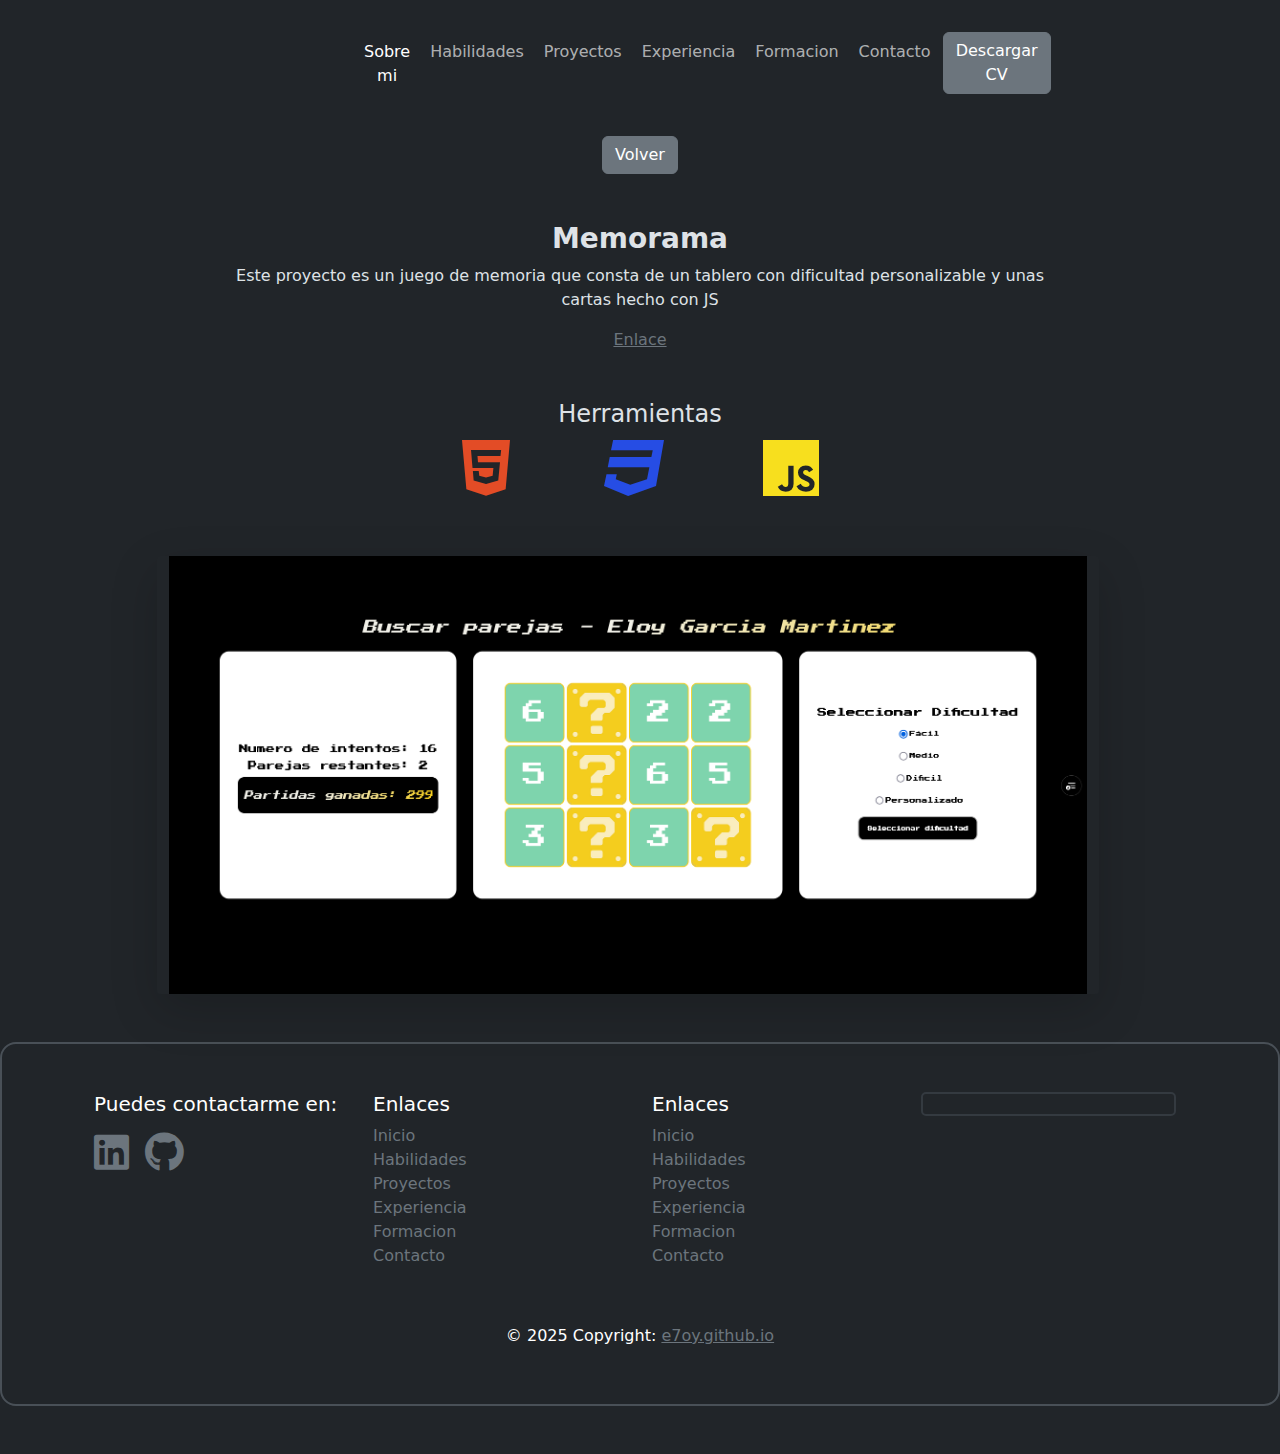
==== html/memorama.html @ 78c9a052 "Change CV download button to a link for improved accessibility" ====
<!DOCTYPE html>
<html lang="es" data-bs-theme="dark">

<head>
    <meta charset="UTF-8">
    <meta name="viewport" content="width=device-width, initial-scale=1.0">
    <title>Memorama</title>
    <link href="https://cdn.jsdelivr.net/npm/bootstrap@5.3.3/dist/css/bootstrap.min.css" rel="stylesheet"
        integrity="sha384-QWTKZyjpPEjISv5WaRU9OFeRpok6YctnYmDr5pNlyT2bRjXh0JMhjY6hW+ALEwIH" crossorigin="anonymous">
    <link rel="stylesheet" href="https://cdnjs.cloudflare.com/ajax/libs/font-awesome/5.15.4/css/all.min.css">
    <link rel="stylesheet" href="../styles/styles.css">
</head>

<body class="m-0 mx-auto">

    
    <nav class="navbar navbar-expand-lg w-50 p-4 text-center mx-auto mt-2">
        <div class="container-fluid">
            <button class="navbar-toggler mb-4 mx-auto" type="button" data-bs-toggle="collapse" data-bs-target="#navbarNavDropdown" aria-controls="navbarNavDropdown" aria-expanded="false" aria-label="Toggle navigation">
                <span class="navbar-toggler-icon"></span>
            </button>
            <div class="collapse navbar-collapse justify-content-center" id="navbarNavDropdown">
                <ul class="navbar-nav d-flex gap-1">
                    <li class="nav-item">
                        <a class="nav-link active" href="index.html#inicio">Sobre mi</a>
                    </li>
                    <li class="nav-item">
                        <a class="nav-link" href="index.html#habilidades">Habilidades</a>
                    </li>
                    <li class="nav-item">
                        <a class="nav-link" href="index.html#proyectos">Proyectos</a>
                    </li>
                    <li class="nav-item">
                        <a class="nav-link" href="index.html#experiencia">Experiencia</a>
                    </li>
                    <li class="nav-item">
                        <a class="nav-link" href="index.html#formacion">Formacion</a>
                    </li>
                    <li class="nav-item">
                        <a class="nav-link" href="index.html#contacto">Contacto</a>
                    </li>
                    <li class="nav-item">
                        <a href="../img/cv.pdf" class="btn btn-secondary" download="Eloy_Garcia_Martinez_CV.pdf">Descargar CV</a>
                    </li>
                </ul>
            </div>
        </div>
    </nav>


    <div id="inicio" class="container">
        <div class="container mt-3 text-center">
            <button class="btn btn-secondary" onclick="history.back()">Volver</button>
        </div>
        <div class="row text-center d-flex justify-content-center align-items-center mt-5">
            <h3 class="card-title text-center fw-semibold">Memorama</h3>
            <p class="card-text text-center w-75 mt-2">Este proyecto es un juego de memoria que consta de un tablero con
                dificultad personalizable y unas cartas hecho con JS</p>
            <div class="w-100 mb-5 d-flex justify-content-center">
                <a class="card-link text-center text-secondary" href="https://memoramajs.vercel.app/">Enlace</a>
            </div>
        </div>
        <div class="row justify-content-center">
            <h4 class="card-title text-center">Herramientas</h4>
            <div class="col-12 col-md-6 text-center d-flex justify-content-evenly mt-2">
                <i class="fab fa-html5 icon-html fa-4x mb-2" data-bs-toggle="tooltip" title="HTML5"></i>
                <i class="fab fa-css3 icon-css fa-4x mb-2" data-bs-toggle="tooltip" title="CSS3"></i>
                <i class="fab fa-js icon-js fa-4x mb-2" data-bs-toggle="tooltip" title="JavaScript"></i>
            </div>
        </div>
    </div>
    
    <div id="foto" class="row d-flex my-5 m-0 mx-auto w-100">
        <div class="row text-center">
            <img src="../img/memoramadesktop.png" class="rounded-1 shadow-lg border-dark w-75 mx-auto d-block"
                alt="Portfolio Capture">
        </div>
    </div>
    
    <footer class="border-2 border text-black text-start rounded-4 p-4 w-100 mx-auto m-0 my-5">
        <div class="container p-4">
            <div class="row d-flex">
                <div class="col-12 col-md-6 col-lg-3 mb-4 mb-lg-0">
                    <h5 class="text-white">Puedes contactarme en: </h5>
                    <div class="d-flex flex-row gap-3 mt-3">
                        <i class="fab fa-linkedin mb-3 display-6 text-secondary"></i>
                        <i class="fab fa-github mb-3 display-6 text-secondary"></i>
                    </div>
                </div>
                <div class="col-12 col-md-6 col-lg-3 mb-4 mb-lg-0">
                    <h5 class="text-white">Enlaces</h5>
                    <ul class="list-unstyled mb-0 text-secondary">
                        <li>
                            <a href="#inicio" class="text-decoration-none text-secondary">Inicio</a>
                        </li>
                        <li>
                            <a href="#habilidades" class="text-decoration-none text-secondary">Habilidades</a>
                        </li>
                        <li>
                            <a href="#proyectos" class="text-decoration-none text-secondary">Proyectos</a>
                        </li>
                        <li>
                            <a href="#experiencia" class="text-decoration-none text-secondary">Experiencia</a>
                        </li>
                        <li>
                            <a href="#formacion" class="text-decoration-none text-secondary">Formacion</a>
                        </li>
                        <li>
                            <a href="#contacto" class="text-decoration-none text-secondary">Contacto</a>
                        </li>
                    </ul>
                </div>
                <div class="col-12 col-md-6 col-lg-3 mb-4 mb-lg-0">
                    <h5 class="text-white">Enlaces</h5>
                    <ul class="list-unstyled mb-0 text-secondary">
                        <li>
                            <a href="#inicio" class="text-decoration-none text-secondary">Inicio</a>
                        </li>
                        <li>
                            <a href="#habilidades" class="text-decoration-none text-secondary">Habilidades</a>
                        </li>
                        <li>
                            <a href="#proyectos" class="text-decoration-none text-secondary">Proyectos</a>
                        </li>
                        <li>
                            <a href="#experiencia" class="text-decoration-none text-secondary">Experiencia</a>
                        </li>
                        <li>
                            <a href="#formacion" class="text-decoration-none text-secondary">Formacion</a>
                        </li>
                        <li>
                            <a href="#contacto" class="text-decoration-none text-secondary">Contacto</a>
                        </li>
                    </ul>
                </div>
                <div class="col-12 col-md-6 col-lg-3 mb-4 mb-lg-0">
                    <a href="https://github.com/E7OY" target="_blank">
                        <div id="github-activity"></div>
                    </a>
                </div>
            </div>
        </div>
    
        <div class="text-center p-3 m-3 text-white">
            © 2025 Copyright:
            <a class="text-secondary" href="https://e7oy.github.io/">e7oy.github.io</a>
        </div>
    </footer>


    <script src="https://cdn.jsdelivr.net/npm/bootstrap@5.3.3/dist/js/bootstrap.bundle.min.js"
        integrity="sha384-YvpcrYf0tY3lHB60NNkmXc5s9fDVZLESaAA55NDzOxhy9GkcIdslK1eN7N6jIeHz"
        crossorigin="anonymous"></script>
        <script type="text/javascript" src="../scripts/podcast.js"></script>    

</body>

</html>
---- styles/styles.css ----
.icon-html {
    color: #e34c26;
}

.icon-css {
    color: #264de4;
}

.icon-js {
    color: #f7df1e;
}

.icon-react {
    color: #61dafb;
}

.icon-java {
    color: #007396;
}

.icon-spring {
    color: #6db33f;
}

.icon-php {
    color: #777bb4;
}

.icon-git {
    color: #f34f29;
}

.icon-figma {
    color: #f24e1e;
}

.icon-tailwind {
    color: #06b6d4;
}

.icon-sass {
    color: #cc6699;
}

body,
html {
    margin: 0;
    padding: 0;
    overflow-x: hidden;
    box-sizing: border-box;
}

body {
    margin: 0 auto;
}

#proyectos .card:hover, #formacion .card:hover {
    box-shadow: 0px 0px 20px rgb(184, 184, 184);
}





.user-info {
    display: flex;
    flex-direction: column;
    align-items: center;
}

.username {
    font-size: 10px;
    font-weight: bold;
    color: white;
}
#github-activity {
    display: flex;
    flex-direction: column;
    justify-content: start;
    position: relative;
    border-radius: 5px;
    padding: 10px;
    margin: 0;
    background: #212529;
    right: 10px;
    color: white;
    border: 2px solid #343A40;
    cursor: pointer; 
}
#github-activity:hover{
    background: #343A40;
}
.calendar {
    display: flex;
    flex-wrap: wrap;
    justify-content: center;
}
.day {
    width: 30px;
    height: 30px;
    margin: 1px;
    border-radius: 5px;
    background-color: #161B22;
}

.day.level-1 {
    background-color: #0c3b24;
}
.day.level-2 {
    background-color: #0f472c;
}
.day.level-3 {
    background-color: #006D32;
}
.day.level-4 {
    background-color: #39D353;
}

#formacion .card:hover {
    cursor: pointer;
}
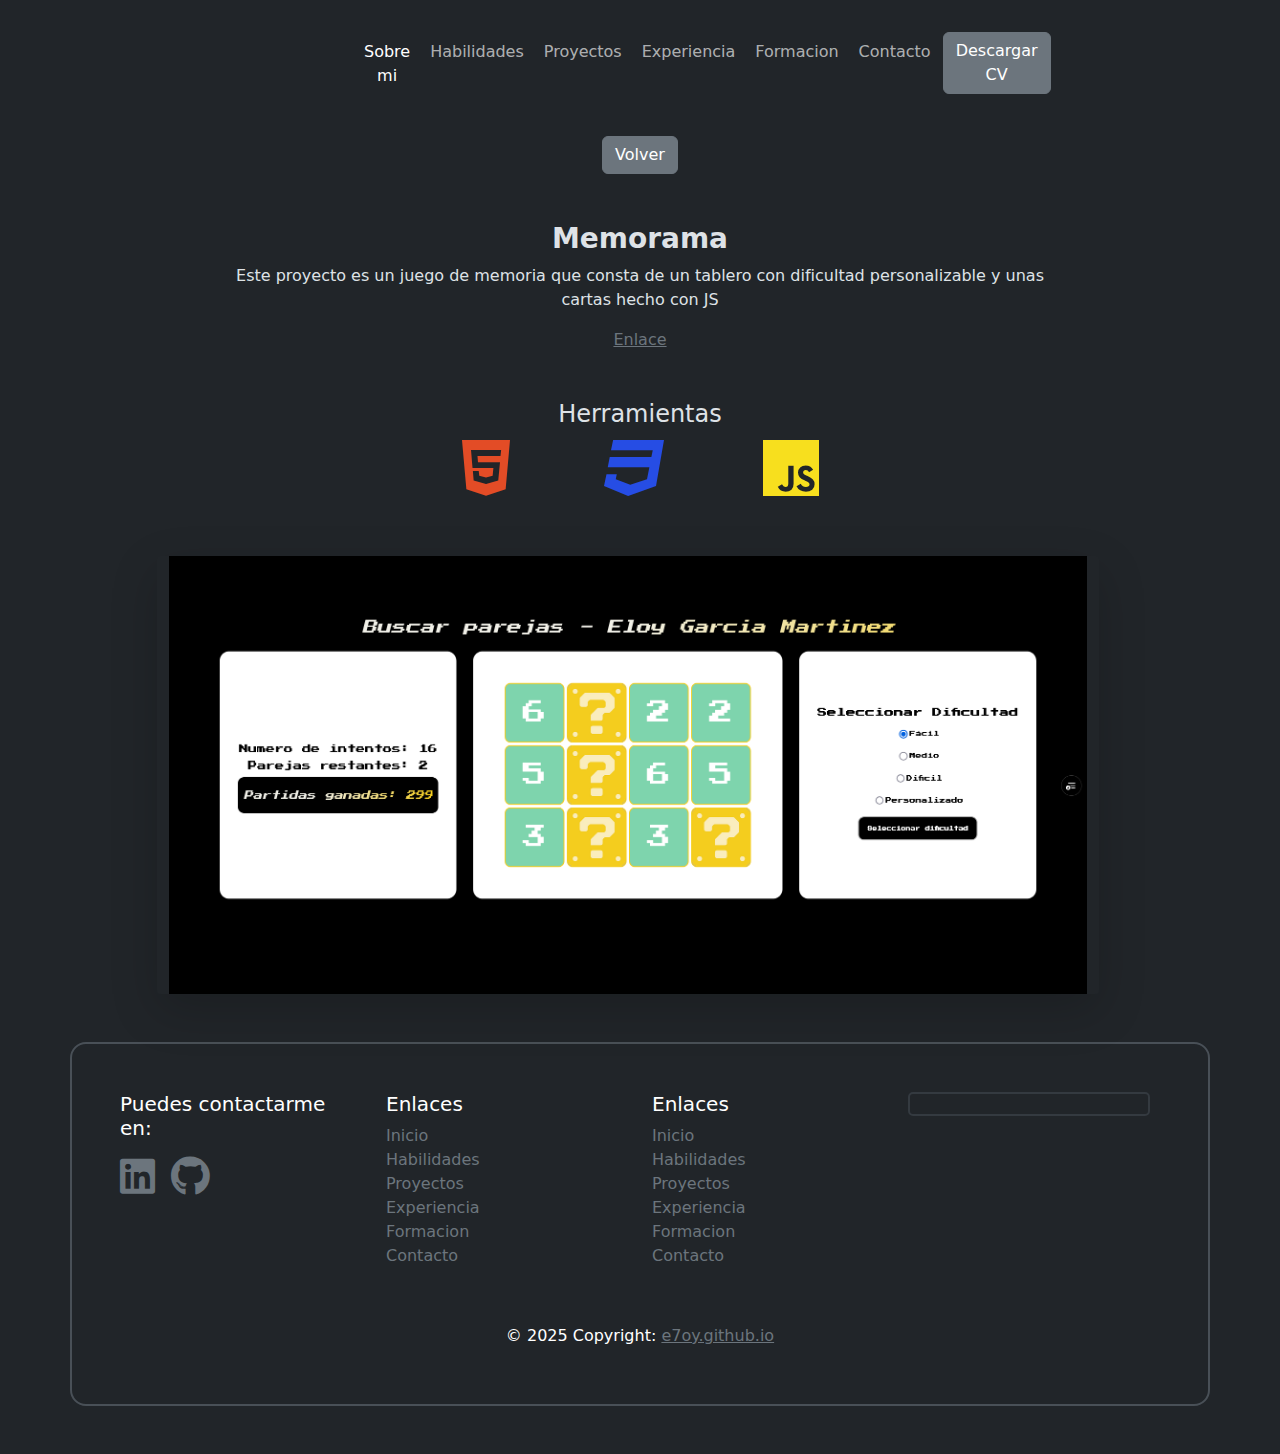
==== commit 9bbb0dbb: "update "formacion" section" ====
--- a/html/memorama.html
+++ b/html/memorama.html
@@ -73,11 +73,11 @@
     <div id="foto" class="row d-flex my-5 m-0 mx-auto w-100">
         <div class="row text-center">
             <img src="../img/memoramadesktop.png" class="rounded-1 shadow-lg border-dark w-75 mx-auto d-block"
-                alt="Portfolio Capture">
+                alt="Memorama desktop">
         </div>
     </div>
     
-    <footer class="border-2 border text-black text-start rounded-4 p-4 w-100 mx-auto m-0 my-5">
+    <footer class="border-2 border text-black text-start rounded-4 p-4 w-100 container mx-auto m-0 my-5">
         <div class="container p-4">
             <div class="row d-flex">
                 <div class="col-12 col-md-6 col-lg-3 mb-4 mb-lg-0">
@@ -151,7 +151,7 @@
     <script src="https://cdn.jsdelivr.net/npm/bootstrap@5.3.3/dist/js/bootstrap.bundle.min.js"
         integrity="sha384-YvpcrYf0tY3lHB60NNkmXc5s9fDVZLESaAA55NDzOxhy9GkcIdslK1eN7N6jIeHz"
         crossorigin="anonymous"></script>
-        <script type="text/javascript" src="../scripts/podcast.js"></script>    
+        <script src="../scripts/portfolio.js"></script>    
 
 </body>
 
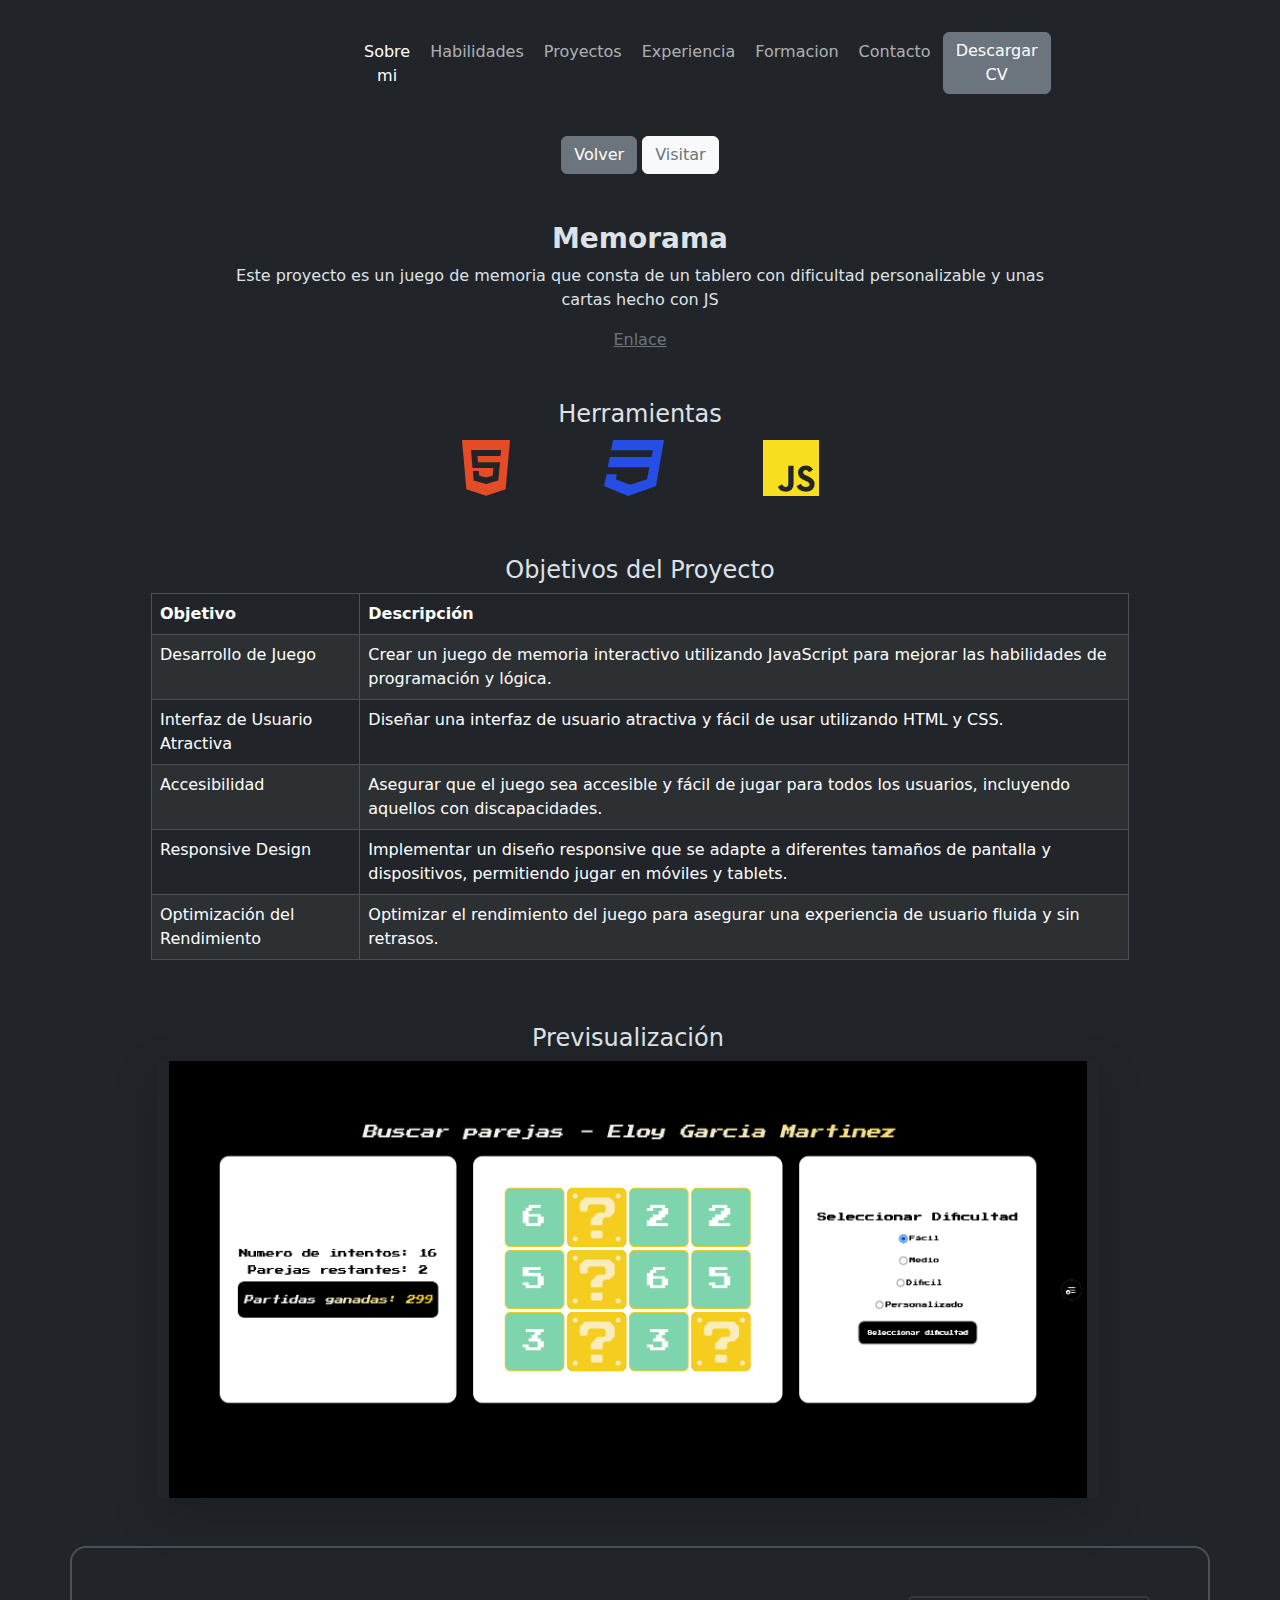
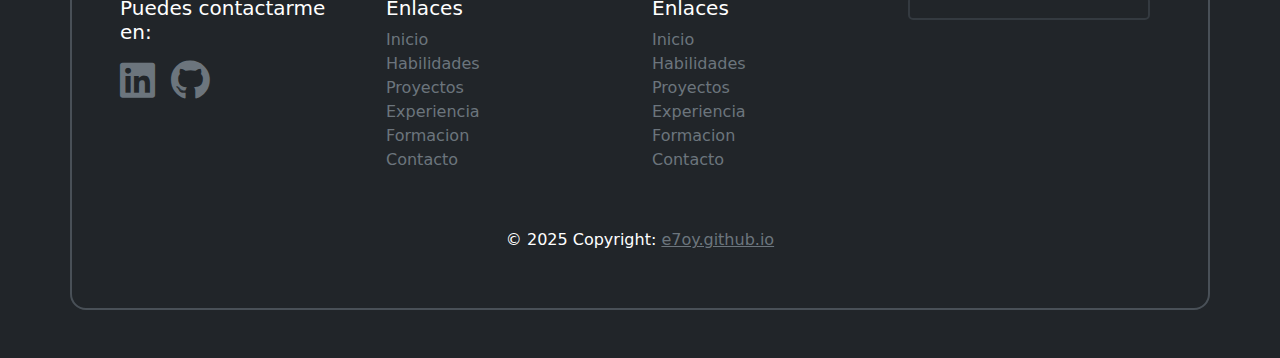
==== commit 440d29de: "add projects table" ====
--- a/html/memorama.html
+++ b/html/memorama.html
@@ -13,10 +13,12 @@
 
 <body class="m-0 mx-auto">
 
-    
+
     <nav class="navbar navbar-expand-lg w-50 p-4 text-center mx-auto mt-2">
         <div class="container-fluid">
-            <button class="navbar-toggler mb-4 mx-auto" type="button" data-bs-toggle="collapse" data-bs-target="#navbarNavDropdown" aria-controls="navbarNavDropdown" aria-expanded="false" aria-label="Toggle navigation">
+            <button class="navbar-toggler mb-4 mx-auto" type="button" data-bs-toggle="collapse"
+                data-bs-target="#navbarNavDropdown" aria-controls="navbarNavDropdown" aria-expanded="false"
+                aria-label="Toggle navigation">
                 <span class="navbar-toggler-icon"></span>
             </button>
             <div class="collapse navbar-collapse justify-content-center" id="navbarNavDropdown">
@@ -40,7 +42,8 @@
                         <a class="nav-link" href="index.html#contacto">Contacto</a>
                     </li>
                     <li class="nav-item">
-                        <a href="../img/cv.pdf" class="btn btn-secondary" download="Eloy_Garcia_Martinez_CV.pdf">Descargar CV</a>
+                        <a href="../img/cv.pdf" class="btn btn-secondary"
+                            download="Eloy_Garcia_Martinez_CV.pdf">Descargar CV</a>
                     </li>
                 </ul>
             </div>
@@ -51,6 +54,9 @@
     <div id="inicio" class="container">
         <div class="container mt-3 text-center">
             <button class="btn btn-secondary" onclick="history.back()">Volver</button>
+            <button class="btn btn-light"><a href="https://memoramajs.vercel.app/"
+                    class="text-decoration-none text-secondary">Visitar</a></button>
+
         </div>
         <div class="row text-center d-flex justify-content-center align-items-center mt-5">
             <h3 class="card-title text-center fw-semibold">Memorama</h3>
@@ -69,14 +75,53 @@
             </div>
         </div>
     </div>
-    
+
+    <div class="row justify-content-center mt-5">
+        <h4 class="card-title text-center">Objetivos del Proyecto</h4>
+        <table class="table table-bordered w-75 mt-2 table-striped table-hover">
+            <thead class="table-dark">
+                <tr>
+                    <th scope="col">Objetivo</th>
+                    <th scope="col">Descripción</th>
+                </tr>
+            </thead>
+            <tbody>
+                <tr>
+                    <td>Desarrollo de Juego</td>
+                    <td>Crear un juego de memoria interactivo utilizando JavaScript para mejorar las habilidades de
+                        programación y lógica.</td>
+                </tr>
+                <tr>
+                    <td>Interfaz de Usuario Atractiva</td>
+                    <td>Diseñar una interfaz de usuario atractiva y fácil de usar utilizando HTML y CSS.</td>
+                </tr>
+                <tr>
+                    <td>Accesibilidad</td>
+                    <td>Asegurar que el juego sea accesible y fácil de jugar para todos los usuarios, incluyendo
+                        aquellos con discapacidades.</td>
+                </tr>
+                <tr>
+                    <td>Responsive Design</td>
+                    <td>Implementar un diseño responsive que se adapte a diferentes tamaños de pantalla y dispositivos,
+                        permitiendo jugar en móviles y tablets.</td>
+                </tr>
+                <tr>
+                    <td>Optimización del Rendimiento</td>
+                    <td>Optimizar el rendimiento del juego para asegurar una experiencia de usuario fluida y sin
+                        retrasos.</td>
+                </tr>
+            </tbody>
+        </table>
+    </div>
+
     <div id="foto" class="row d-flex my-5 m-0 mx-auto w-100">
         <div class="row text-center">
-            <img src="../img/memoramadesktop.png" class="rounded-1 shadow-lg border-dark w-75 mx-auto d-block"
+            <h4 class="card-title text-center">Previsualización</h4>
+            <img src="../img/memoramadesktop.png" class="rounded-1 shadow-lg mt-2 border-dark w-75 mx-auto d-block"
                 alt="Memorama desktop">
         </div>
     </div>
-    
+
     <footer class="border-2 border text-black text-start rounded-4 p-4 w-100 container mx-auto m-0 my-5">
         <div class="container p-4">
             <div class="row d-flex">
@@ -140,7 +185,7 @@
                 </div>
             </div>
         </div>
-    
+
         <div class="text-center p-3 m-3 text-white">
             © 2025 Copyright:
             <a class="text-secondary" href="https://e7oy.github.io/">e7oy.github.io</a>
@@ -151,7 +196,7 @@
     <script src="https://cdn.jsdelivr.net/npm/bootstrap@5.3.3/dist/js/bootstrap.bundle.min.js"
         integrity="sha384-YvpcrYf0tY3lHB60NNkmXc5s9fDVZLESaAA55NDzOxhy9GkcIdslK1eN7N6jIeHz"
         crossorigin="anonymous"></script>
-        <script src="../scripts/portfolio.js"></script>    
+    <script src="../scripts/portfolio.js"></script>
 
 </body>
 
--- a/styles/styles.css
+++ b/styles/styles.css
@@ -55,12 +55,16 @@
 }
 
 #proyectos .card:hover, #formacion .card:hover {
-    box-shadow: 0px 0px 20px rgb(184, 184, 184);
+    box-shadow: 0px 0px 10px rgb(121, 121, 121);
+    transform: scale(1.02);
+}
+#formacion .card:hover {
+    cursor: pointer;
 }
 
 
 
-
+/*ESTILOS API GITHUB*/
 
 .user-info {
     display: flex;
@@ -116,6 +120,3 @@
     background-color: #39D353;
 }
 
-#formacion .card:hover {
-    cursor: pointer;
-}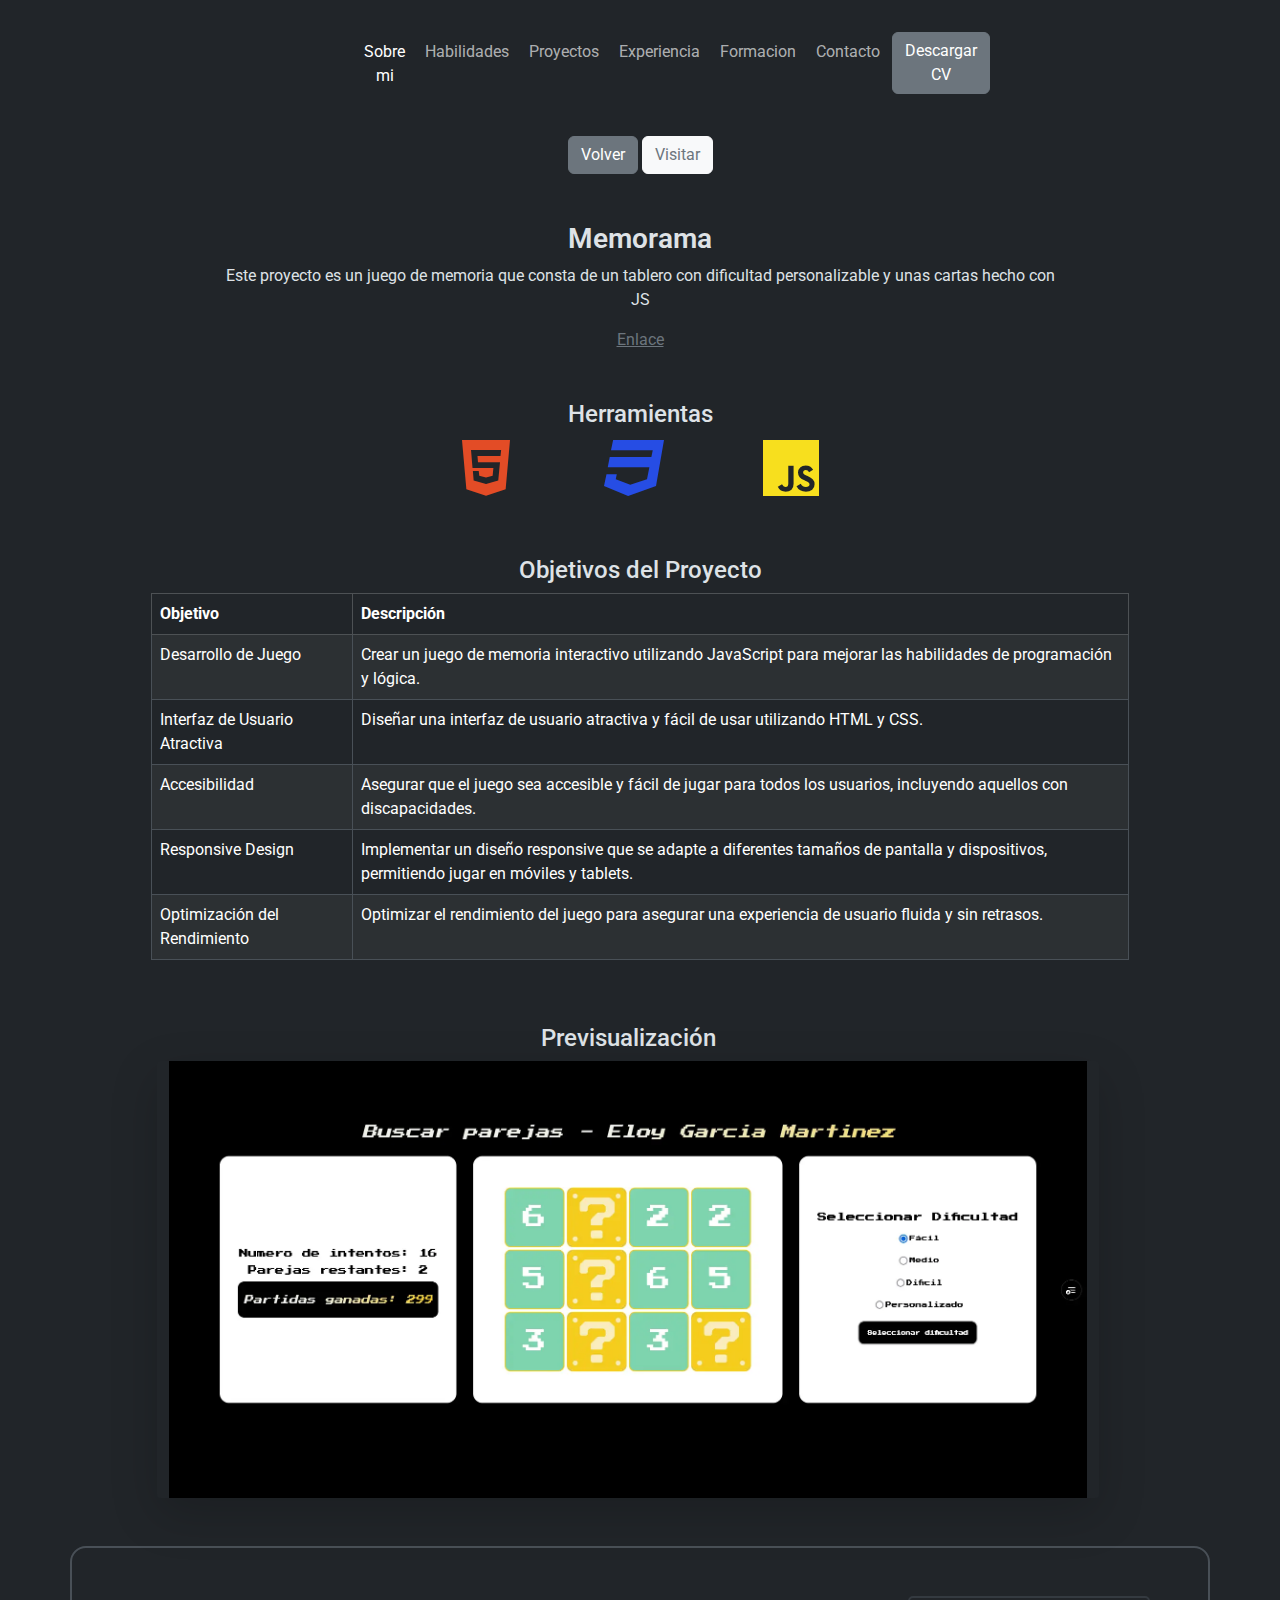
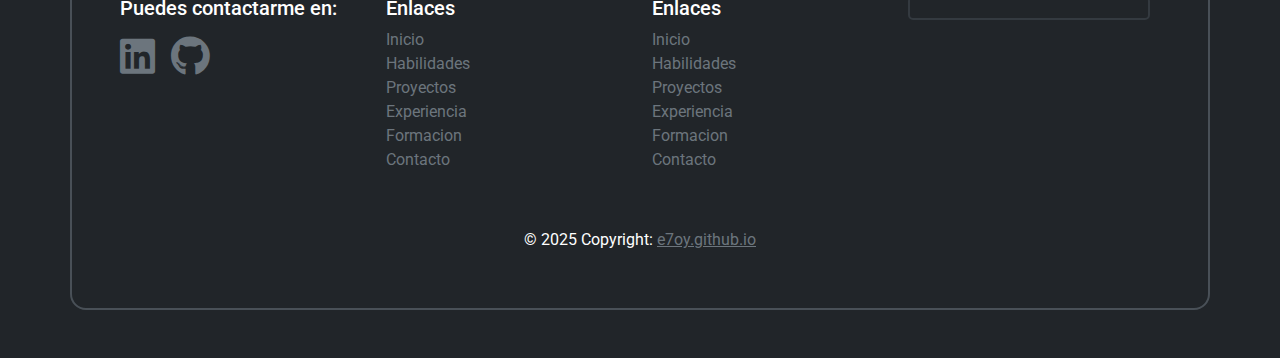
==== commit bb155b6f: "change image formars to webp" ====
--- a/html/memorama.html
+++ b/html/memorama.html
@@ -12,115 +12,121 @@
 </head>
 
 <body class="m-0 mx-auto">
-
-
-    <nav class="navbar navbar-expand-lg w-50 p-4 text-center mx-auto mt-2">
-        <div class="container-fluid">
-            <button class="navbar-toggler mb-4 mx-auto" type="button" data-bs-toggle="collapse"
-                data-bs-target="#navbarNavDropdown" aria-controls="navbarNavDropdown" aria-expanded="false"
-                aria-label="Toggle navigation">
-                <span class="navbar-toggler-icon"></span>
-            </button>
-            <div class="collapse navbar-collapse justify-content-center" id="navbarNavDropdown">
-                <ul class="navbar-nav d-flex gap-1">
-                    <li class="nav-item">
-                        <a class="nav-link active" href="index.html#inicio">Sobre mi</a>
-                    </li>
-                    <li class="nav-item">
-                        <a class="nav-link" href="index.html#habilidades">Habilidades</a>
-                    </li>
-                    <li class="nav-item">
-                        <a class="nav-link" href="index.html#proyectos">Proyectos</a>
-                    </li>
-                    <li class="nav-item">
-                        <a class="nav-link" href="index.html#experiencia">Experiencia</a>
-                    </li>
-                    <li class="nav-item">
-                        <a class="nav-link" href="index.html#formacion">Formacion</a>
-                    </li>
-                    <li class="nav-item">
-                        <a class="nav-link" href="index.html#contacto">Contacto</a>
-                    </li>
-                    <li class="nav-item">
-                        <a href="../img/cv.pdf" class="btn btn-secondary"
-                            download="Eloy_Garcia_Martinez_CV.pdf">Descargar CV</a>
-                    </li>
-                </ul>
-            </div>
-        </div>
-    </nav>
-
-
-    <div id="inicio" class="container">
-        <div class="container mt-3 text-center">
-            <button class="btn btn-secondary" onclick="history.back()">Volver</button>
-            <button class="btn btn-light"><a href="https://memoramajs.vercel.app/"
-                    class="text-decoration-none text-secondary">Visitar</a></button>
-
-        </div>
-        <div class="row text-center d-flex justify-content-center align-items-center mt-5">
-            <h3 class="card-title text-center fw-semibold">Memorama</h3>
-            <p class="card-text text-center w-75 mt-2">Este proyecto es un juego de memoria que consta de un tablero con
-                dificultad personalizable y unas cartas hecho con JS</p>
-            <div class="w-100 mb-5 d-flex justify-content-center">
-                <a class="card-link text-center text-secondary" href="https://memoramajs.vercel.app/">Enlace</a>
-            </div>
-        </div>
-        <div class="row justify-content-center">
-            <h4 class="card-title text-center">Herramientas</h4>
-            <div class="col-12 col-md-6 text-center d-flex justify-content-evenly mt-2">
-                <i class="fab fa-html5 icon-html fa-4x mb-2" data-bs-toggle="tooltip" title="HTML5"></i>
-                <i class="fab fa-css3 icon-css fa-4x mb-2" data-bs-toggle="tooltip" title="CSS3"></i>
-                <i class="fab fa-js icon-js fa-4x mb-2" data-bs-toggle="tooltip" title="JavaScript"></i>
-            </div>
-        </div>
-    </div>
-
-    <div class="row justify-content-center mt-5">
-        <h4 class="card-title text-center">Objetivos del Proyecto</h4>
-        <table class="table table-bordered w-75 mt-2 table-striped table-hover">
-            <thead class="table-dark">
-                <tr>
-                    <th scope="col">Objetivo</th>
-                    <th scope="col">Descripción</th>
-                </tr>
-            </thead>
-            <tbody>
-                <tr>
-                    <td>Desarrollo de Juego</td>
-                    <td>Crear un juego de memoria interactivo utilizando JavaScript para mejorar las habilidades de
-                        programación y lógica.</td>
-                </tr>
-                <tr>
-                    <td>Interfaz de Usuario Atractiva</td>
-                    <td>Diseñar una interfaz de usuario atractiva y fácil de usar utilizando HTML y CSS.</td>
-                </tr>
-                <tr>
-                    <td>Accesibilidad</td>
-                    <td>Asegurar que el juego sea accesible y fácil de jugar para todos los usuarios, incluyendo
-                        aquellos con discapacidades.</td>
-                </tr>
-                <tr>
-                    <td>Responsive Design</td>
-                    <td>Implementar un diseño responsive que se adapte a diferentes tamaños de pantalla y dispositivos,
-                        permitiendo jugar en móviles y tablets.</td>
-                </tr>
-                <tr>
-                    <td>Optimización del Rendimiento</td>
-                    <td>Optimizar el rendimiento del juego para asegurar una experiencia de usuario fluida y sin
-                        retrasos.</td>
-                </tr>
-            </tbody>
-        </table>
-    </div>
-
-    <div id="foto" class="row d-flex my-5 m-0 mx-auto w-100">
-        <div class="row text-center">
-            <h4 class="card-title text-center">Previsualización</h4>
-            <img src="../img/memoramadesktop.png" class="rounded-1 shadow-lg mt-2 border-dark w-75 mx-auto d-block"
-                alt="Memorama desktop">
-        </div>
-    </div>
+    <header>
+        <nav class="navbar navbar-expand-lg w-50 p-4 text-center mx-auto mt-2">
+            <div class="container-fluid">
+                <button class="navbar-toggler mb-4 mx-auto" type="button" data-bs-toggle="collapse"
+                    data-bs-target="#navbarNavDropdown" aria-controls="navbarNavDropdown" aria-expanded="false"
+                    aria-label="Toggle navigation">
+                    <span class="navbar-toggler-icon"></span>
+                </button>
+                <div class="collapse navbar-collapse justify-content-center" id="navbarNavDropdown">
+                    <ul class="navbar-nav d-flex gap-1">
+                        <li class="nav-item">
+                            <a class="nav-link active" href="index.html#inicio">Sobre mi</a>
+                        </li>
+                        <li class="nav-item">
+                            <a class="nav-link" href="index.html#habilidades">Habilidades</a>
+                        </li>
+                        <li class="nav-item">
+                            <a class="nav-link" href="index.html#proyectos">Proyectos</a>
+                        </li>
+                        <li class="nav-item">
+                            <a class="nav-link" href="index.html#experiencia">Experiencia</a>
+                        </li>
+                        <li class="nav-item">
+                            <a class="nav-link" href="index.html#formacion">Formacion</a>
+                        </li>
+                        <li class="nav-item">
+                            <a class="nav-link" href="index.html#contacto">Contacto</a>
+                        </li>
+                        <li class="nav-item">
+                            <a href="../img/cv.pdf" class="btn btn-secondary"
+                                download="Eloy_Garcia_Martinez_CV.pdf">Descargar CV</a>
+                        </li>
+                    </ul>
+                </div>
+            </div>
+        </nav>
+    </header>
+
+    <main>
+        <section class="inicio">
+            <div id="inicio" class="container">
+                <div class="container mt-3 text-center">
+                    <button class="btn btn-secondary" onclick="history.back()">Volver</button>
+                    <span class="btn btn-light"><a href="https://memoramajs.vercel.app/"
+                        class="text-decoration-none text-secondary">Visitar</a></span>
+
+                </div>
+                <div class="row text-center d-flex justify-content-center align-items-center mt-5">
+                    <h3 class="card-title text-center fw-semibold">Memorama</h3>
+                    <p class="card-text text-center w-75 mt-2">Este proyecto es un juego de memoria que consta de un
+                        tablero con
+                        dificultad personalizable y unas cartas hecho con JS</p>
+                    <div class="w-100 mb-5 d-flex justify-content-center">
+                        <a class="card-link text-center text-secondary" href="https://memoramajs.vercel.app/">Enlace</a>
+                    </div>
+                </div>
+                <div class="row justify-content-center">
+                    <h4 class="card-title text-center">Herramientas</h4>
+                    <div class="col-12 col-md-6 text-center d-flex justify-content-evenly mt-2">
+                        <i class="fab fa-html5 icon-html fa-4x mb-2" data-bs-toggle="tooltip" title="HTML5"></i>
+                        <i class="fab fa-css3 icon-css fa-4x mb-2" data-bs-toggle="tooltip" title="CSS3"></i>
+                        <i class="fab fa-js icon-js fa-4x mb-2" data-bs-toggle="tooltip" title="JavaScript"></i>
+                    </div>
+                </div>
+            </div>
+
+            <div class="row justify-content-center mt-5">
+                <h4 class="card-title text-center">Objetivos del Proyecto</h4>
+                <table class="table table-bordered w-75 mt-2 table-striped table-hover">
+                    <thead class="table-dark">
+                        <tr>
+                            <th scope="col">Objetivo</th>
+                            <th scope="col">Descripción</th>
+                        </tr>
+                    </thead>
+                    <tbody>
+                        <tr>
+                            <td>Desarrollo de Juego</td>
+                            <td>Crear un juego de memoria interactivo utilizando JavaScript para mejorar las habilidades
+                                de
+                                programación y lógica.</td>
+                        </tr>
+                        <tr>
+                            <td>Interfaz de Usuario Atractiva</td>
+                            <td>Diseñar una interfaz de usuario atractiva y fácil de usar utilizando HTML y CSS.</td>
+                        </tr>
+                        <tr>
+                            <td>Accesibilidad</td>
+                            <td>Asegurar que el juego sea accesible y fácil de jugar para todos los usuarios, incluyendo
+                                aquellos con discapacidades.</td>
+                        </tr>
+                        <tr>
+                            <td>Responsive Design</td>
+                            <td>Implementar un diseño responsive que se adapte a diferentes tamaños de pantalla y
+                                dispositivos,
+                                permitiendo jugar en móviles y tablets.</td>
+                        </tr>
+                        <tr>
+                            <td>Optimización del Rendimiento</td>
+                            <td>Optimizar el rendimiento del juego para asegurar una experiencia de usuario fluida y sin
+                                retrasos.</td>
+                        </tr>
+                    </tbody>
+                </table>
+            </div>
+
+            <div id="foto" class="row d-flex my-5 m-0 mx-auto w-100">
+                <div class="row text-center">
+                    <h4 class="card-title text-center">Previsualización</h4>
+                    <img src="../img/memoramadesktop.webp"
+                        class="rounded-1 shadow-lg mt-2 border-dark w-75 mx-auto d-block" alt="Memorama desktop">
+                </div>
+            </div>
+        </section>
+    </main>
 
     <footer class="border-2 border text-black text-start rounded-4 p-4 w-100 container mx-auto m-0 my-5">
         <div class="container p-4">
--- a/styles/styles.css
+++ b/styles/styles.css
@@ -1,3 +1,9 @@
+@import url('https://fonts.googleapis.com/css2?family=Roboto:ital,wght@0,100..900;1,100..900&display=swap');
+
+* {
+    font-family: Roboto;
+}
+
 .icon-html {
     color: #e34c26;
 }
@@ -118,5 +124,4 @@
 }
 .day.level-4 {
     background-color: #39D353;
-}
-
+}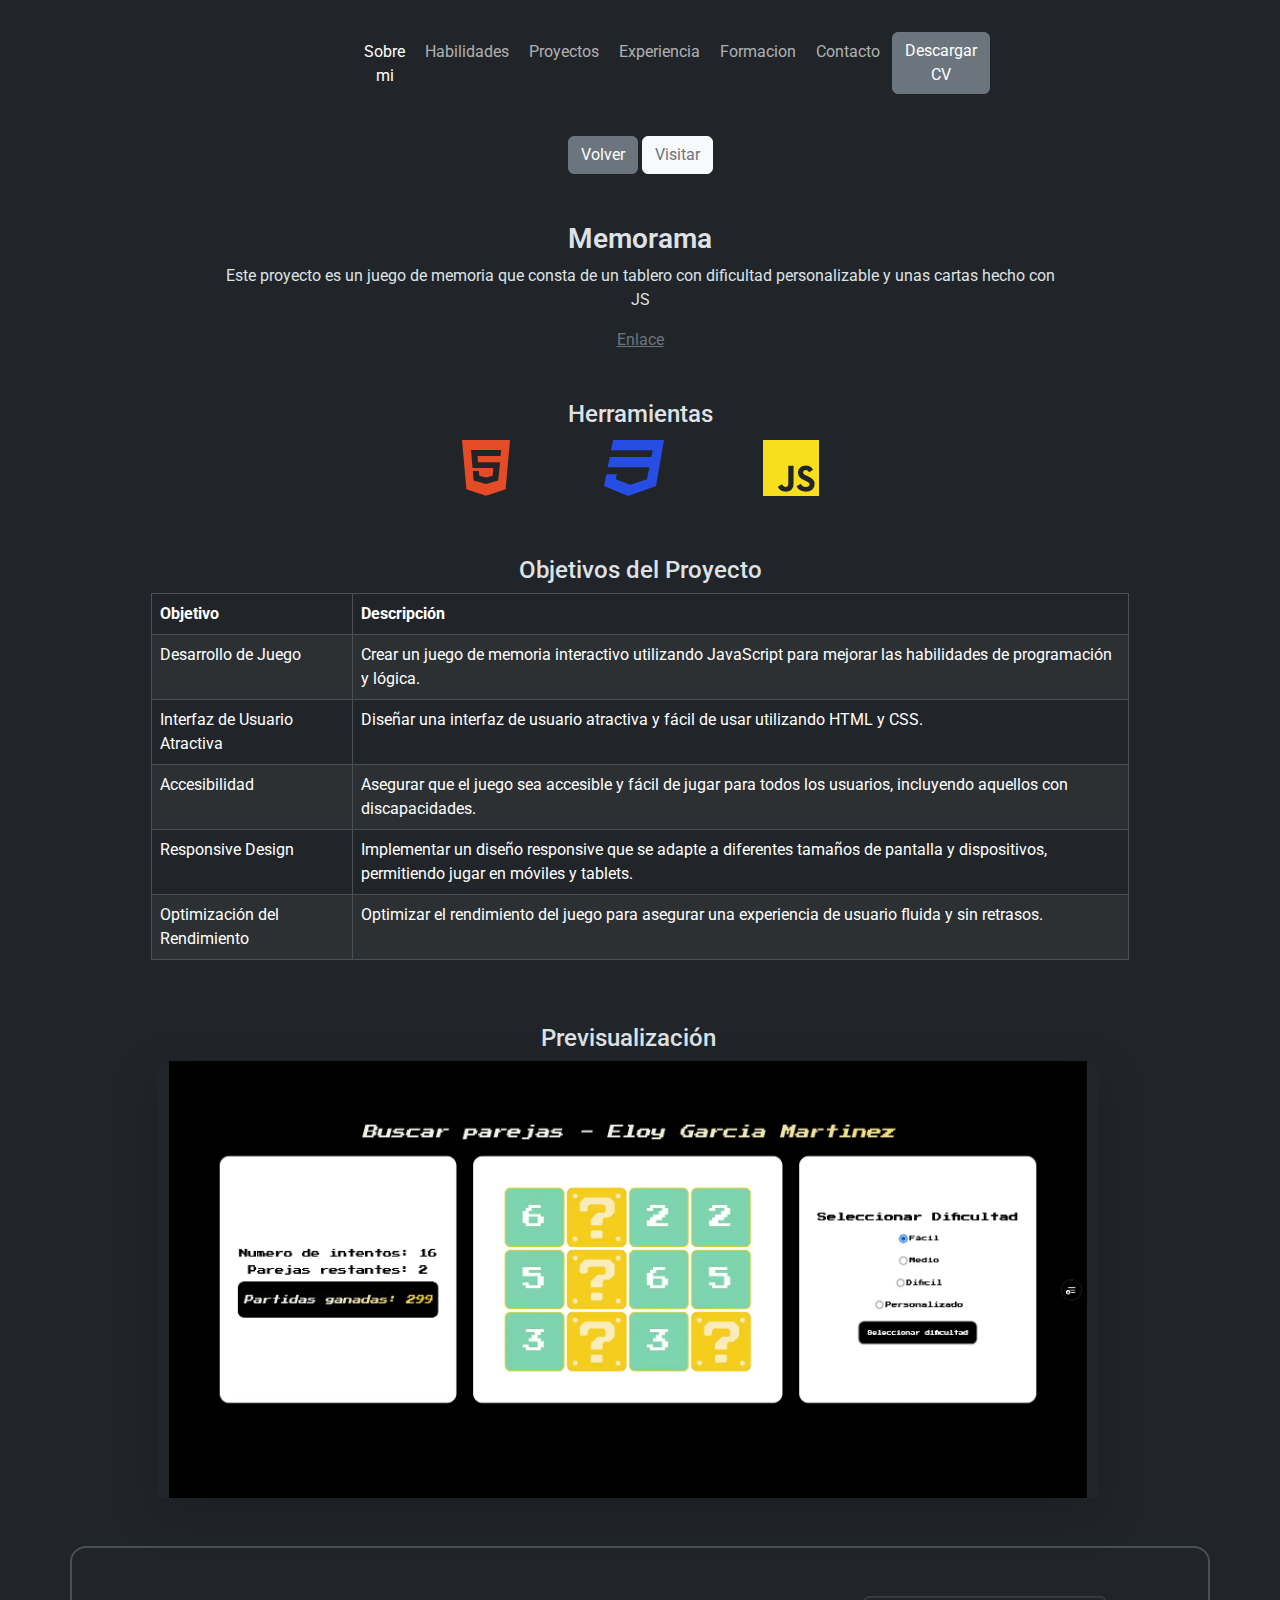
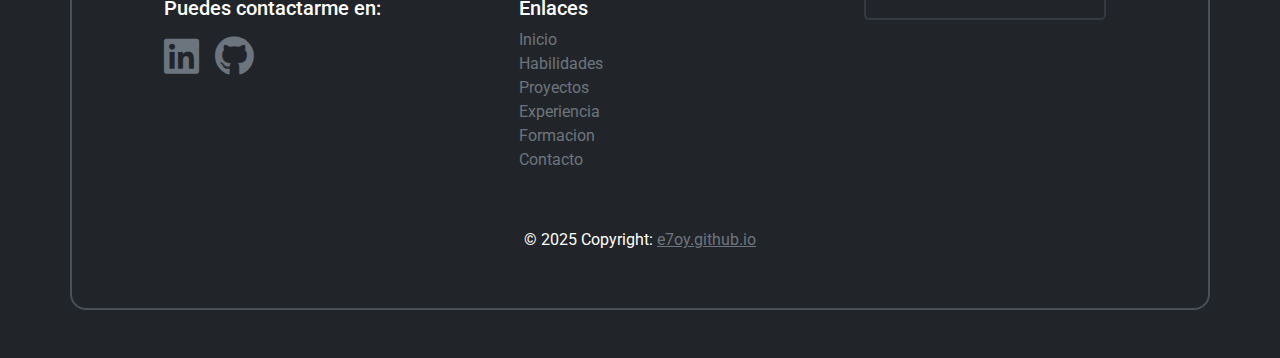
==== commit 4b0377b3: "remove unused links from footer" ====
--- a/html/memorama.html
+++ b/html/memorama.html
@@ -130,36 +130,13 @@
 
     <footer class="border-2 border text-black text-start rounded-4 p-4 w-100 container mx-auto m-0 my-5">
         <div class="container p-4">
-            <div class="row d-flex">
+            <div class="row d-flex justify-content-around">
                 <div class="col-12 col-md-6 col-lg-3 mb-4 mb-lg-0">
                     <h5 class="text-white">Puedes contactarme en: </h5>
                     <div class="d-flex flex-row gap-3 mt-3">
                         <i class="fab fa-linkedin mb-3 display-6 text-secondary"></i>
                         <i class="fab fa-github mb-3 display-6 text-secondary"></i>
                     </div>
-                </div>
-                <div class="col-12 col-md-6 col-lg-3 mb-4 mb-lg-0">
-                    <h5 class="text-white">Enlaces</h5>
-                    <ul class="list-unstyled mb-0 text-secondary">
-                        <li>
-                            <a href="#inicio" class="text-decoration-none text-secondary">Inicio</a>
-                        </li>
-                        <li>
-                            <a href="#habilidades" class="text-decoration-none text-secondary">Habilidades</a>
-                        </li>
-                        <li>
-                            <a href="#proyectos" class="text-decoration-none text-secondary">Proyectos</a>
-                        </li>
-                        <li>
-                            <a href="#experiencia" class="text-decoration-none text-secondary">Experiencia</a>
-                        </li>
-                        <li>
-                            <a href="#formacion" class="text-decoration-none text-secondary">Formacion</a>
-                        </li>
-                        <li>
-                            <a href="#contacto" class="text-decoration-none text-secondary">Contacto</a>
-                        </li>
-                    </ul>
                 </div>
                 <div class="col-12 col-md-6 col-lg-3 mb-4 mb-lg-0">
                     <h5 class="text-white">Enlaces</h5>
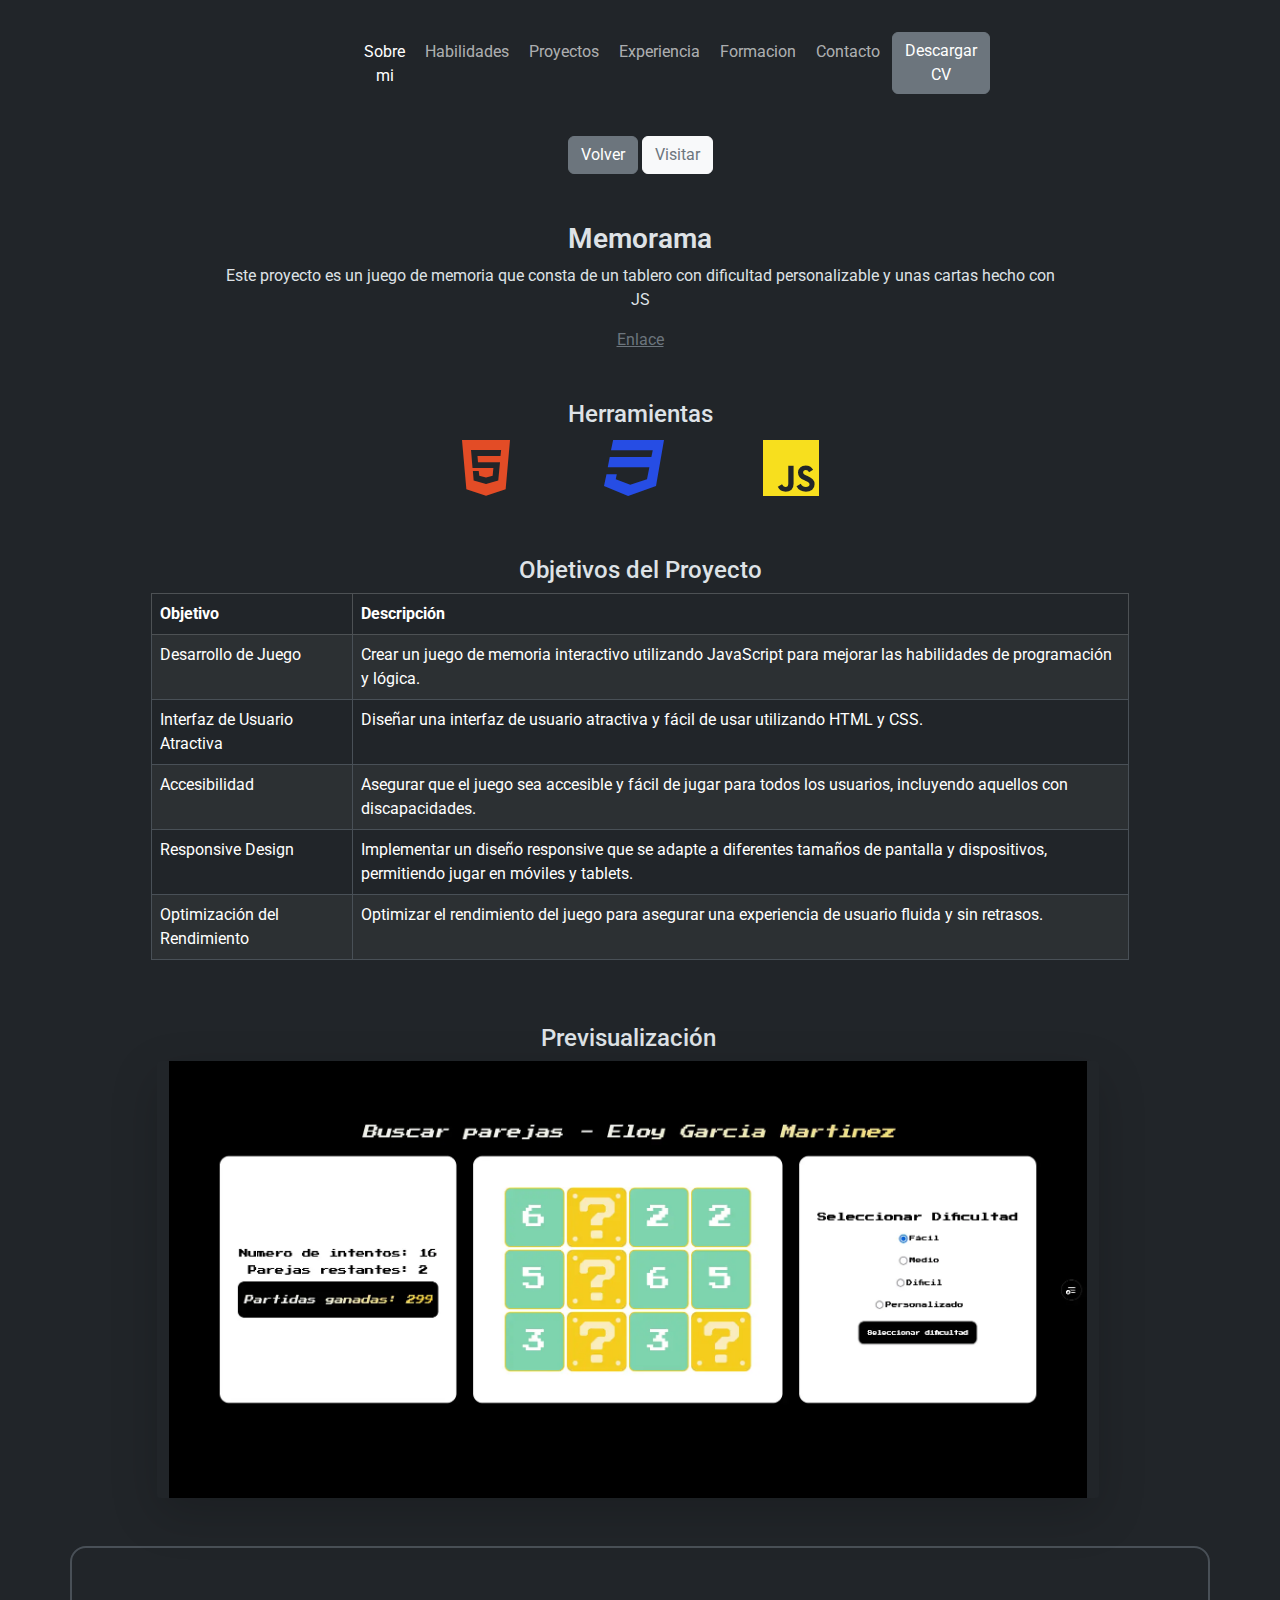
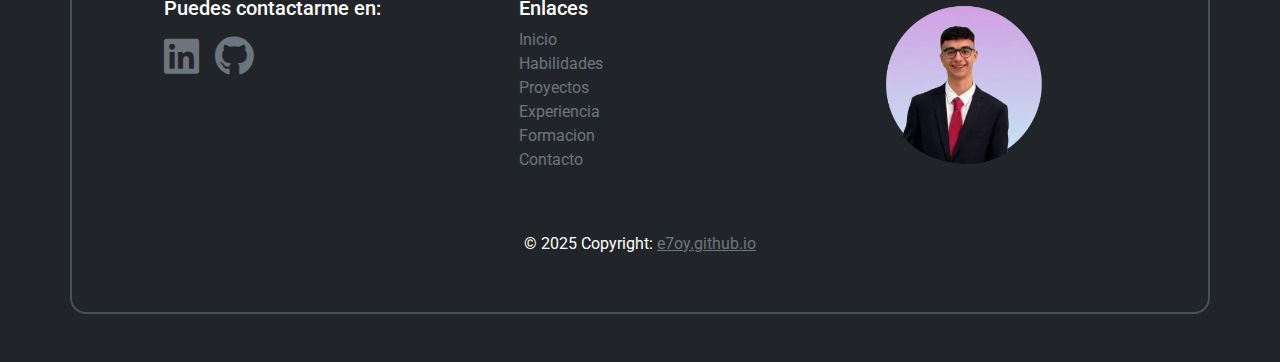
==== commit bdedbf96: "replace GitHub activity div with weather api" ====
--- a/html/memorama.html
+++ b/html/memorama.html
@@ -163,7 +163,7 @@
                 </div>
                 <div class="col-12 col-md-6 col-lg-3 mb-4 mb-lg-0">
                     <a href="https://github.com/E7OY" target="_blank">
-                        <div id="github-activity"></div>
+                        <img src="../img/imgeloy.webp" class="img-fluid" width="180" alt="">
                     </a>
                 </div>
             </div>
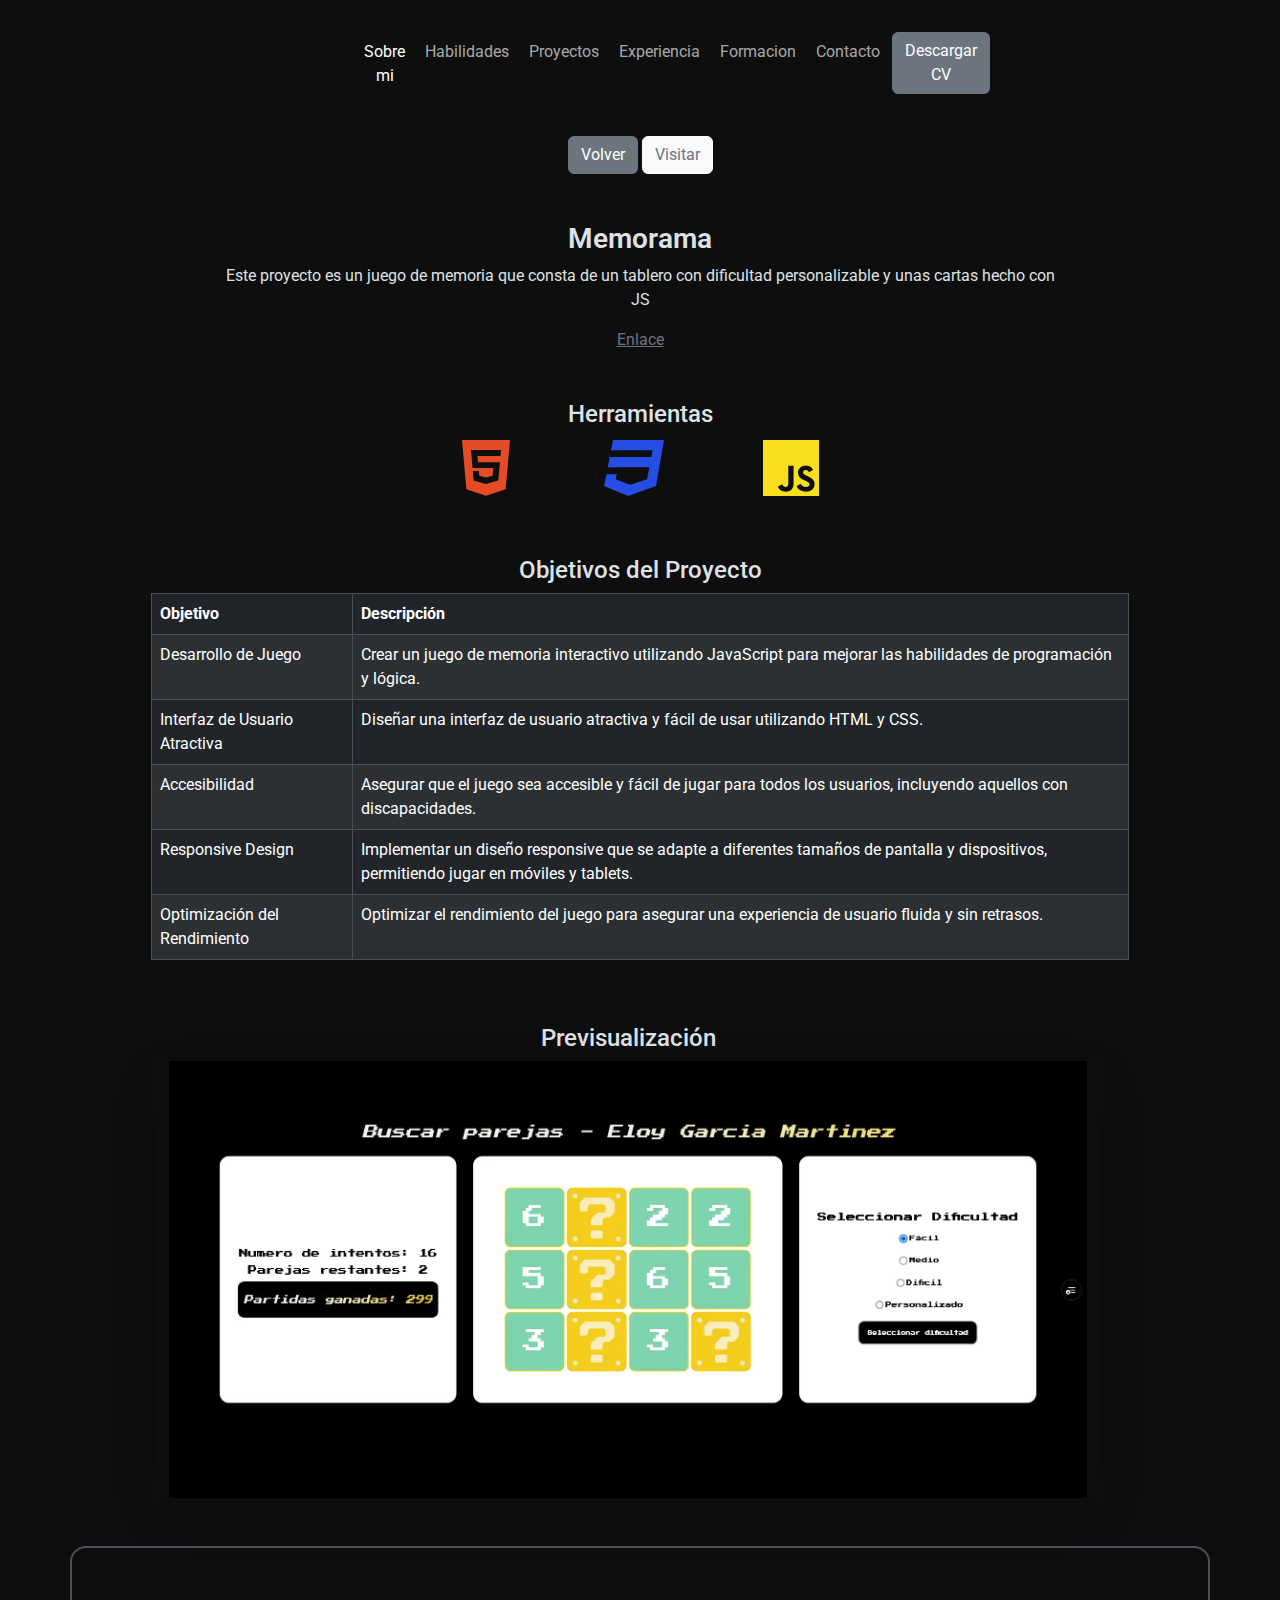
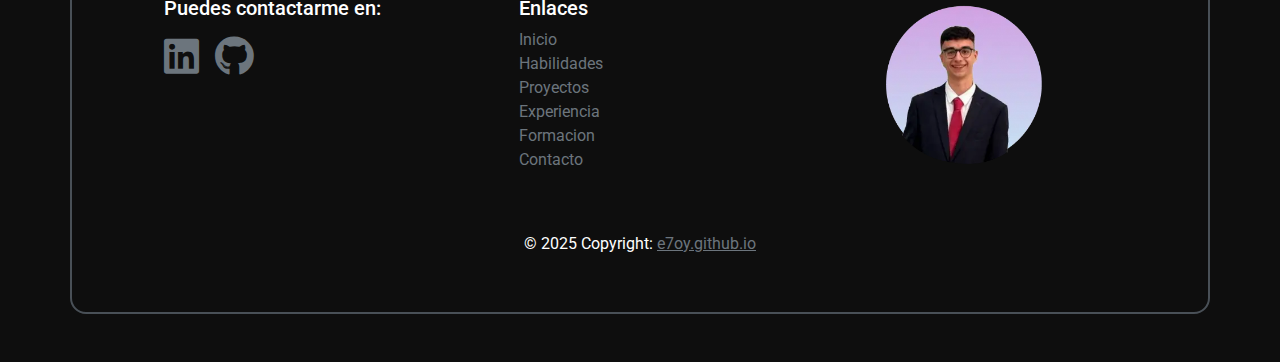
==== commit 6ce7ac64: "update styles" ====
--- a/html/memorama.html
+++ b/html/memorama.html
@@ -80,8 +80,8 @@
 
             <div class="row justify-content-center mt-5">
                 <h4 class="card-title text-center">Objetivos del Proyecto</h4>
-                <table class="table table-bordered w-75 mt-2 table-striped table-hover">
-                    <thead class="table-dark">
+                <table class="table table-bordered w-75 mt-2 table-striped table-hover ">
+                    <thead class="">
                         <tr>
                             <th scope="col">Objetivo</th>
                             <th scope="col">Descripción</th>
--- a/styles/styles.css
+++ b/styles/styles.css
@@ -3,6 +3,11 @@
 * {
     font-family: Roboto;
 }
+
+body {
+    background: #0e0e0e;
+}
+
 
 .icon-html {
     color: #e34c26;
@@ -48,22 +53,22 @@
     color: #cc6699;
 }
 
-body,
-html {
-    margin: 0;
-    padding: 0;
-    overflow-x: hidden;
-    box-sizing: border-box;
+.icon-bootstrap {
+    color: #7952b3;
 }
+
+
 
 body {
     margin: 0 auto;
 }
 
-#proyectos .card:hover, #formacion .card:hover {
+#proyectos .card:hover,
+#formacion .card:hover {
     box-shadow: 0px 0px 10px rgb(121, 121, 121);
     transform: scale(1.02);
 }
+
 #formacion .card:hover {
     cursor: pointer;
 }
@@ -83,6 +88,7 @@
     font-weight: bold;
     color: white;
 }
+
 #github-activity {
     display: flex;
     flex-direction: column;
@@ -95,16 +101,19 @@
     right: 10px;
     color: white;
     border: 2px solid #343A40;
-    cursor: pointer; 
+    cursor: pointer;
 }
-#github-activity:hover{
+
+#github-activity:hover {
     background: #343A40;
 }
+
 .calendar {
     display: flex;
     flex-wrap: wrap;
     justify-content: center;
 }
+
 .day {
     width: 30px;
     height: 30px;
@@ -116,12 +125,25 @@
 .day.level-1 {
     background-color: #0c3b24;
 }
+
 .day.level-2 {
     background-color: #0f472c;
 }
+
 .day.level-3 {
     background-color: #006D32;
 }
+
 .day.level-4 {
     background-color: #39D353;
-}+}
+
+.proyect-img:hover {
+    transform: scale(1.1) rotate(-2deg);
+    transition: 1s;
+}
+
+.proyect-img {
+    transition: 1s;
+
+}
